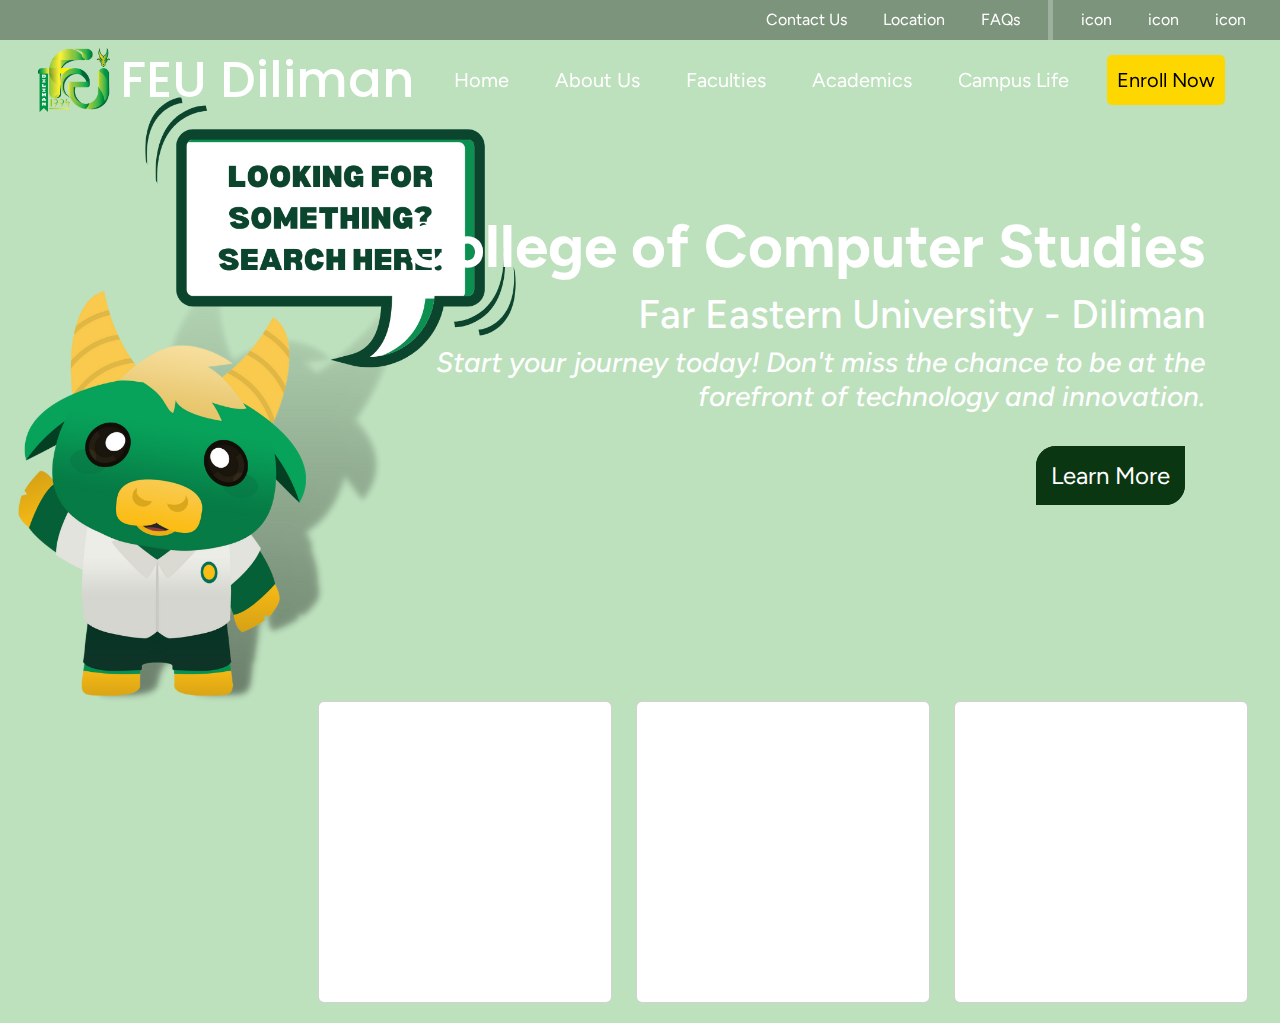
==== index.html @ 45058d07 "Initial File" ====
<!DOCTYPE html>
<html lang="en">
<head>
    <meta charset="UTF-8">
    <meta name="viewport" content="width=device-width, initial-scale=1.0">
    
    <link href="https://cdn.jsdelivr.net/npm/bootstrap@5.3.3/dist/css/bootstrap.min.css" rel="stylesheet" integrity="sha384-QWTKZyjpPEjISv5WaRU9OFeRpok6YctnYmDr5pNlyT2bRjXh0JMhjY6hW+ALEwIH" crossorigin="anonymous">
    <link rel="stylesheet" href="style.css">
    
    <title>Document</title>
</head>
<body>
    
    <video autoplay muted loop id="myVideo">
        <source src="./Resources/3148317-hd_1920_1080_30fps.mp4" type="video/mp4">
    </video>

    <img id="Tammy" src="./Resources/tamwave1.png" alt="tamwave1" class="img-fluid">
    
    <header>
        <nav class="navbar fixed-top navbar-expand-lg">
            <a href="#" class="nav-link navbrand d-lg-none">
                <img src="./Resources/Logo_Tolentino.png" alt="">
                <h1>FEU Diliman</h1>
            </a>

            <div class="navbar-toggler"> 
                <button class="navbar-toggler" type="button" data-bs-toggle="collapse" data-bs-target="#navbar" aria-controls="navbar" aria-expanded="false" aria-label="Toggle navigation">
                      <span class="navbar-toggler-icon"></span>
                </button>
            </div>

            <div class="collapse navbar-collapse flex-column " id="navbar"> 
                <ul class="top navbar-nav d-none d-lg-flex w-100 px-3 d-flex justify-content-end">
                    <li class="nav-item"><a href="#" class="nav-link">Contact Us</a></li>
                    <li class="nav-item"><a href="##" class="nav-link">Location</a></li>
                    <li class="nav-item"><a href="###" class="nav-link">FAQs</a></li>
                    <li class="vr"></li>
                    <li class="nav-item"><a href="####" class="nav-link">icon</a></li>
                    <li class="nav-item"><a href="####" class="nav-link">icon</a></li>
                    <li class="nav-item"><a href="####" class="nav-link">icon</a></li>
                </ul>
                <div class="d-flex w-100 align-items-center">
                    <!-- Logo (Aligned Left) -->
                    <a href="#" class="nav-link navbrand d-flex align-items-center ">
                        <img src="./Resources/Logo_Tolentino.png" alt="">
                        <h1>FEU Diliman</h1>
                    </a>
                    <!-- Main Navigation (Aligned Right) -->
                    <ul class="main navbar-nav ms-auto d-flex">
                        <li class="nav-item"><a href="#" class="nav-link">Home</a></li>
                        <li class="nav-item"><a href="#" class="nav-link">About Us</a></li>
                        <li class="nav-item"><a href="#" class="nav-link">Faculties</a></li>
                        <li class="nav-item"><a href="#" class="nav-link">Academics</a></li>
                        <li class="nav-item"><a href="#" class="nav-link">Campus Life</a></li>
                        <li class="nav-item" ><a href="#" id="enroll" class="nav-link">Enroll Now</a></li>
                    </ul>
                </div>

            </div>


        </nav>
    </header>

    <main>
        <div class="hero" >
            <h1>College of Computer Studies</h1>
            <h2>Far Eastern University - Diliman</h2>
            <h3>Start your journey today! Don't miss the chance to be at the<br>forefront of technology and innovation.</h3>
            <a href="#"> Learn More</a>
        </div>

        <div class="feat row no-gutters justify-content-end">
            <div class="col-12 col-sm-6 col-md-3 grid-col order-1 order-sm-0">
                <div class="card">
                    <div class="card-body">
                        <h2 class="card-title"></h2>
                        <p class="card-text"></p>
                        <a href="#" class="stretched-link"></a>
                    </div>
                </div>
            </div>

            <div class="col-12 col-sm-6 col-md-3 grid-col order-1 order-sm-0">
                <div class="card">
                    <div class="card-body">
                        <h2 class="card-title"></h2>
                        <p class="card-text"></p>
                        <a href="#" class="stretched-link"></a>
                    </div>
                </div>
            </div>

            <div class="col-12 col-sm-6 col-md-3 grid-col order-1 order-sm-0">
                <div class="card">
                    <div class="card-body">
                        <h2 class="card-title"></h2>
                        <p class="card-text"></p>
                        <a href="#" class="stretched-link"></a>
                    </div>
                </div>
            </div>

        </div>
    </main>

    <script src="Script.js"></script>
    <script src="https://cdn.jsdelivr.net/npm/bootstrap@5.3.3/dist/js/bootstrap.bundle.min.js" integrity="sha384-YvpcrYf0tY3lHB60NNkmXc5s9fDVZLESaAA55NDzOxhy9GkcIdslK1eN7N6jIeHz" crossorigin="anonymous"></script>
</body>
</html>
---- style.css ----
@import url('https://fonts.googleapis.com/css2?family=Figtree:ital,wght@0,300..900;1,300..900&family=Zen+Dots&display=swap');
@import url('https://fonts.googleapis.com/css2?family=Poppins:ital,wght@0,100;0,200;0,300;0,400;0,500;0,600;0,700;0,800;0,900;1,100;1,200;1,300;1,400;1,500;1,600;1,700;1,800;1,900&display=swap'); 

body{
    padding: 0;
    margin: 0;
    background-color:#bde0bd;
    font-family: "Figtree", sans-serif;
    overflow-x: hidden;
}

.top{
    background-color: #00000057;

    li{
        margin: 0 10px;
    }

    li a{
        color: white;
    }
}

.top .vr{
    color: white;
    width: 5px;
}

.navbar{
    --bs-navbar-padding-y: 0rem;
}

.navbrand{
    display: flex;
    align-items: center;
    margin: 0 20px;
    img{
        padding:5px 10px;
        width: 100px;
    };

    h1{
        font-family: "Poppins", sans-serif;
        font-size: 50px;
        color: white;
        margin: 10px 0;
    }
}

.main{
    align-items: center;
    margin: 0 25px;
    align-items: center;
    li a{
        font-family: "figtree", sans-serif;
        font-size: 20px;
        text-decoration: none;
        color: white;
        padding: 5px;
        margin-right: 30px;
    }


    li a:hover{
        color: palegreen;
    }

    #enroll{
        background-color: gold;
        padding: 10px;
        border-radius: 5px;
        color: black;
        transition: 0.5s;
    }

    #enroll:hover{
        background-color: #0B3612;
        color: white;
    }
}

#myVideo {
    position: absolute;
    top: 0;
    left: 0;
    right: 0;
    bottom: 0;
    width: 100%;
    max-height: 900px;
    z-index: -1;
    opacity: 0.8;
    object-fit: cover;
  }

#Tammy {
    position: absolute;
    z-index: -1;
    width: 50%;
    height: auto;
    top: 30px;
    left: -100px;
    margin-top: 20px;
}

.hero{
    text-align: right;
    font-family: "figtree", sans-serif;
    color: white;
    padding-right: 75px;
    line-height: 25px;
    margin: 210px 0;

    h1{
        font-size: 60px;
        font-weight: bold;
    }

    h2{
        font-size: 40px;
    }

    h3{
        font-weight: 500;
        margin-bottom: 50px;
        font-style: italic;
    }

    a{
        color: white;
        text-decoration: none;
        background-color: #0B3612;
        margin-right: 20px;
        font-size: 24px;
        padding: 10px;
        border: solid 5px #0B3612;
        border-radius: 20px 0;
        transition: 0.5s;
    }

    a:hover{
        color: black;
        background-color: gold;
        border-color: gold;
    }
}

.feat{
    margin-right: 20px;
    margin-bottom: 20px;
}
.card-body{
    height: 300px;
}
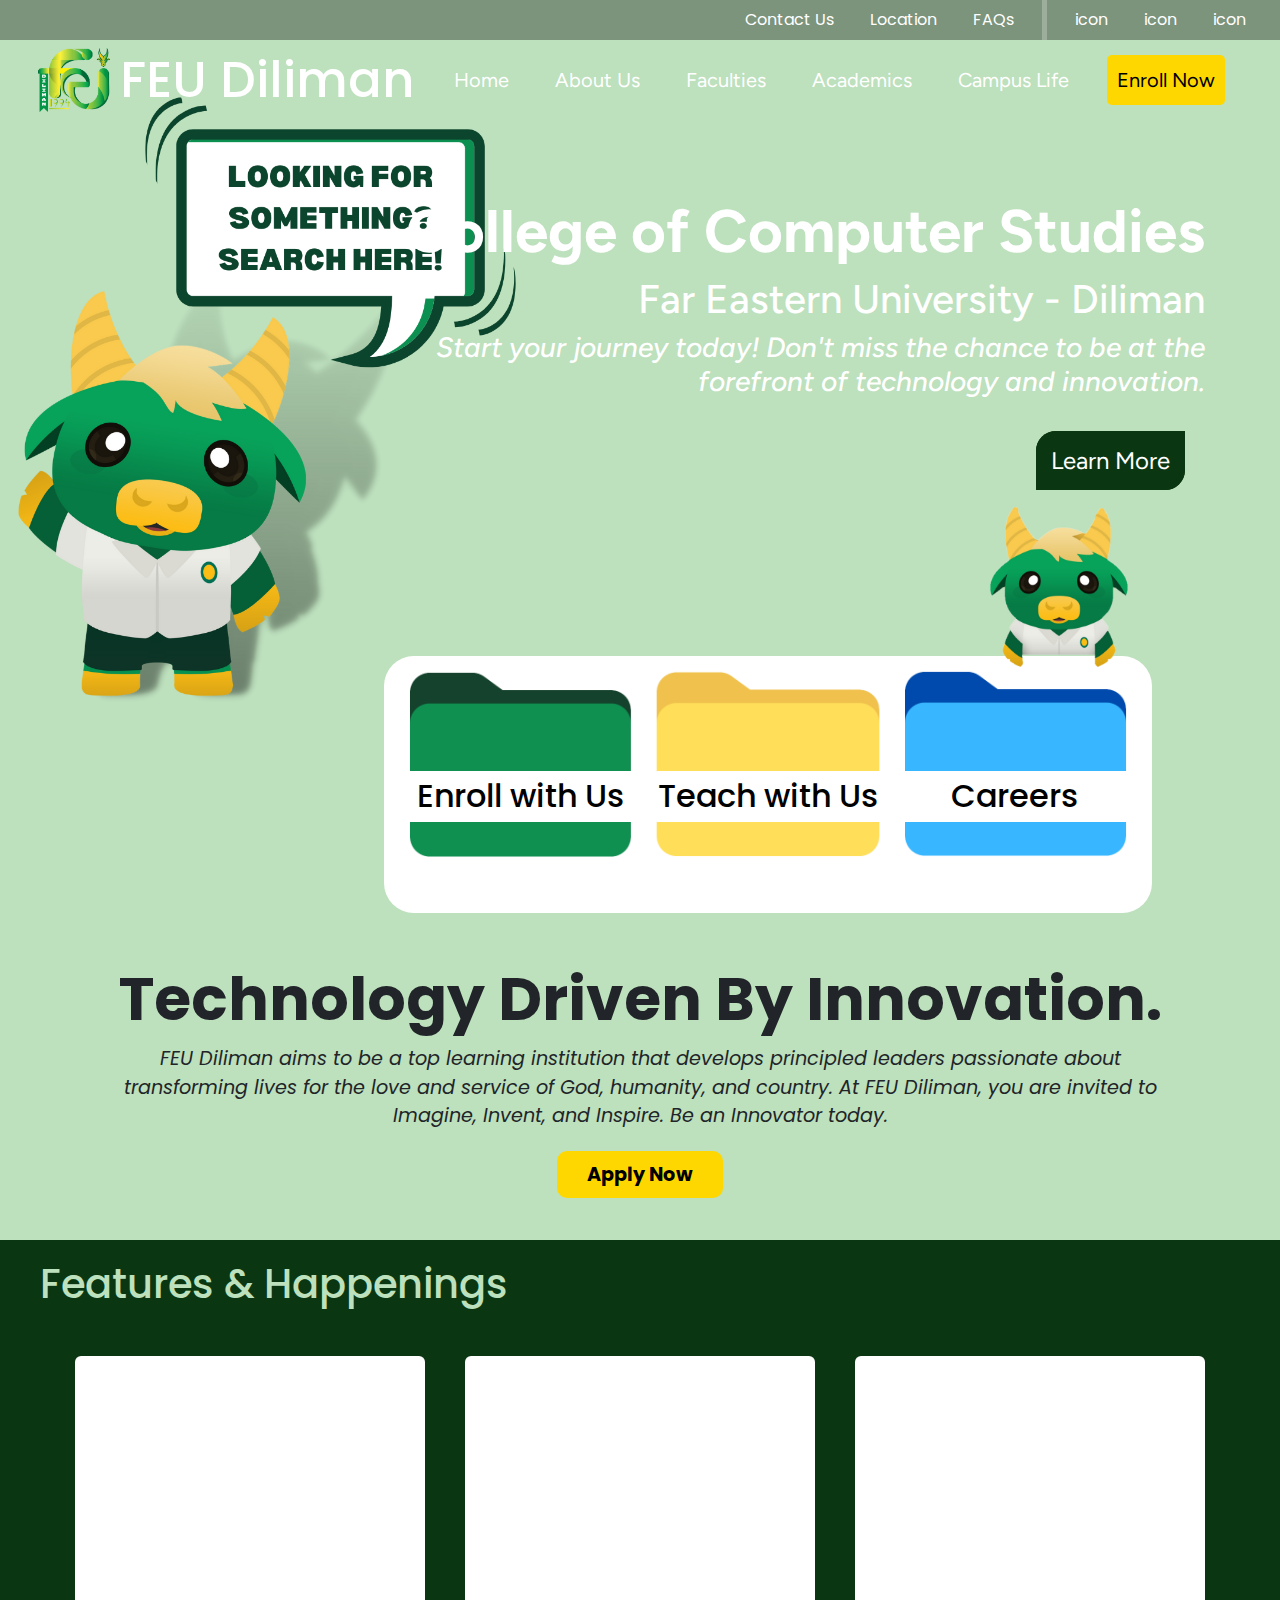
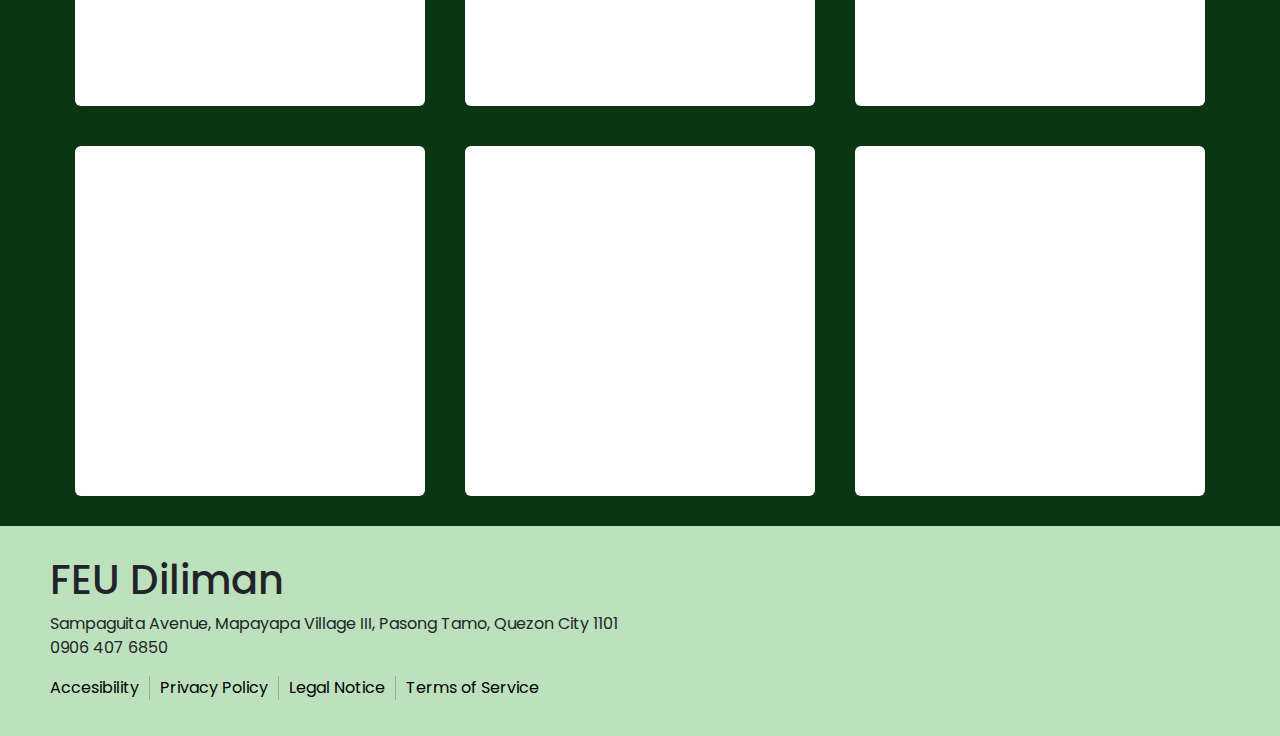
==== commit 344c05fd: "New Edit" ====
--- a/index.html
+++ b/index.html
@@ -10,7 +10,7 @@
     <title>Document</title>
 </head>
 <body>
-    
+     
     <video autoplay muted loop id="myVideo">
         <source src="./Resources/3148317-hd_1920_1080_30fps.mp4" type="video/mp4">
     </video>
@@ -18,7 +18,7 @@
     <img id="Tammy" src="./Resources/tamwave1.png" alt="tamwave1" class="img-fluid">
     
     <header>
-        <nav class="navbar fixed-top navbar-expand-lg">
+        <nav class="navbar navbar-expand-lg">
             <a href="#" class="nav-link navbrand d-lg-none">
                 <img src="./Resources/Logo_Tolentino.png" alt="">
                 <h1>FEU Diliman</h1>
@@ -70,40 +70,89 @@
             <h3>Start your journey today! Don't miss the chance to be at the<br>forefront of technology and innovation.</h3>
             <a href="#"> Learn More</a>
         </div>
-
-        <div class="feat row no-gutters justify-content-end">
-            <div class="col-12 col-sm-6 col-md-3 grid-col order-1 order-sm-0">
-                <div class="card">
+        
+        <div class="feat row ">
+            <div class="tamcard-fill col-12">
+                <img src="./Resources/tamcard.png" alt="tamcard" class="img-fluid tam-card">
+            </div>
+            <div class="card-col col-12 col-sm-6 col-md-3 grid-col order-1 order-sm-0 ">
+                <div class="card folder-green">
                     <div class="card-body">
-                        <h2 class="card-title"></h2>
-                        <p class="card-text"></p>
+                        <h2 class="card-title">Enroll with Us</h2>
                         <a href="#" class="stretched-link"></a>
                     </div>
                 </div>
             </div>
 
-            <div class="col-12 col-sm-6 col-md-3 grid-col order-1 order-sm-0">
-                <div class="card">
+            <div class="card-col col-12 col-sm-6 col-md-3 grid-col order-2 order-sm-0 ">
+                <div class="card folder-yellow">
                     <div class="card-body">
-                        <h2 class="card-title"></h2>
-                        <p class="card-text"></p>
+                        <h2 class="card-title">Teach with Us</h2>
                         <a href="#" class="stretched-link"></a>
                     </div>
                 </div>
             </div>
 
-            <div class="col-12 col-sm-6 col-md-3 grid-col order-1 order-sm-0">
-                <div class="card">
+            <div class="card-col col-12 col-sm-6 col-md-3 grid-col order-3 order-sm-0">
+                <div class="card folder-blue">
                     <div class="card-body">
-                        <h2 class="card-title"></h2>
-                        <p class="card-text"></p>
+                        <h2 class="card-title">Careers</h2>
                         <a href="#" class="stretched-link"></a>
                     </div>
                 </div>
             </div>
 
         </div>
+
+        <div class="apply">
+            <h1>Technology Driven By Innovation.</h1>
+            <p>FEU Diliman aims to be a top learning institution that develops principled leaders passionate about<br>
+                transforming lives for the love and service of God, humanity, and country. At FEU Diliman, you are invited to<br>
+                Imagine, Invent, and Inspire. Be an Innovator today.</p>
+                <a href="#"> Apply Now</a>
+        </div>
+
+        <div class="happen">
+            <h1>Features & Happenings</h1>
+            <div class="card-container">
+                <div class="card">
+                    <img src="" alt="">
+                </div>
+                <div class="card">
+                    <img src="" alt="">
+                </div>
+                <div class="card">
+                    <img src="" alt="">
+                </div>
+                <div class="card">
+                    <img src="" alt="">
+                </div>
+                <div class="card">
+                    <img src="" alt="">
+                </div>
+                <div class="card">
+                    <img src="" alt="">
+                </div>
+            </div>
+            
+            
+        </div>
     </main>
+
+    <footer>
+        <h1>FEU Diliman</h1>
+        <p>Sampaguita Avenue, Mapayapa Village III, Pasong Tamo, Quezon City 1101<br>
+            0906 407 6850</p>
+        <ul>
+            <li><a href="#">Accesibility</a></li>
+            <li class="vr"></li>
+            <li><a href="#">Privacy Policy</a></li>
+            <li class="vr"></li>
+            <li><a href="#">Legal Notice</a></li>
+            <li class="vr"></li>
+            <li><a href="#">Terms of Service</a></li>
+        </ul>
+    </footer>
 
     <script src="Script.js"></script>
     <script src="https://cdn.jsdelivr.net/npm/bootstrap@5.3.3/dist/js/bootstrap.bundle.min.js" integrity="sha384-YvpcrYf0tY3lHB60NNkmXc5s9fDVZLESaAA55NDzOxhy9GkcIdslK1eN7N6jIeHz" crossorigin="anonymous"></script>
--- a/style.css
+++ b/style.css
@@ -5,7 +5,7 @@
     padding: 0;
     margin: 0;
     background-color:#bde0bd;
-    font-family: "Figtree", sans-serif;
+    font-family: "poppins", sans-serif;
     overflow-x: hidden;
 }
 
@@ -108,7 +108,7 @@
     color: white;
     padding-right: 75px;
     line-height: 25px;
-    margin: 210px 0;
+    margin: 75px 0 180px;
 
     h1{
         font-size: 60px;
@@ -145,9 +145,140 @@
 }
 
 .feat{
-    margin-right: 20px;
-    margin-bottom: 20px;
-}
+    margin: 1%;
+    margin-left: 30%;
+    padding:1%;
+    background-color: white;
+    border-radius: 30px;
+    width: 60%;
+    justify-content: space-around;
+}
+
+.card{
+    --bs-card-spacer-y: 0;
+    border: none;
+    width: 100%;
+    background-color: transparent;
+}
+
+.card-col{
+    width: 33.33%;
+}
+
+.folder-green{
+    background-image: url(./Resources/greenfolder.png);
+    background-size: contain;
+    background-position:top center;
+    background-repeat: no-repeat; 
+}
+
+.folder-blue{
+    background-image: url(./Resources/bluefolder.png);
+    background-size: contain;
+    background-position:top center;
+    background-repeat: no-repeat;
+}
+
+.folder-yellow{
+    background-image: url(./Resources/yellowfolder.png);
+    background-size: contain;
+    background-position:top center;
+    background-repeat: no-repeat;
+}
+
 .card-body{
-    height: 300px;
+    height: 230px;
+    padding: 0;
+}
+
+.tam-card{
+    margin-top: -190px;
+    margin-left: 80%;
+    width: 150px;
+    height: 165px;
+}
+
+.tamcard-fill{
+    height: 1px;
+}
+
+.card-title{
+    font-family: "poppins", sans-serif;
+    margin: 45% 0;
+    text-align: center;
+    color: black;
+    background-color: white;
+    padding: 3% 0;
+}
+
+.apply{
+    margin: 50px 0;
+    text-align: center;
+    font-family: "poppins", sans-serif;
+    h1{
+        font-size: 60px;
+        font-weight: bold;
+    }
+    p{
+        margin: 10px 0 30px;
+        font-style: italic;
+        font-size: larger;
+    }
+
+    a{
+        text-decoration: none;
+        color: black;
+        font-size: larger;
+        font-weight: bold;
+        padding: 10px 30px;
+        background-color: gold;
+        border-radius: 10px;
+    }
+}
+
+.happen{
+    display: flex;
+    flex-direction: column;
+    background-color: #0B3612;
+    padding-bottom: 10px;
+    h1{
+        padding: 20px 0;
+        margin-left: 40px;
+        color: #bde0bd;
+    }
+
+    .card-container{
+        display: flex;
+        flex-wrap: wrap;
+        justify-content: center;
+    }
+
+    .card{
+        width: 350px;
+        height: 350px;
+        background-color: white;
+        margin: 20px;
+    }
+}
+
+footer{
+    padding: 30px 50px 20px;
+    ul{
+       list-style-type: none;
+       display: flex;
+       padding: 0;
+
+       li:first-child{
+        margin-left: 0;
+       }
+    }
+
+    li{
+        margin: 0 5px 0 5px;
+    }
+
+    a{
+        text-decoration: none;
+        color: black;
+    }
 }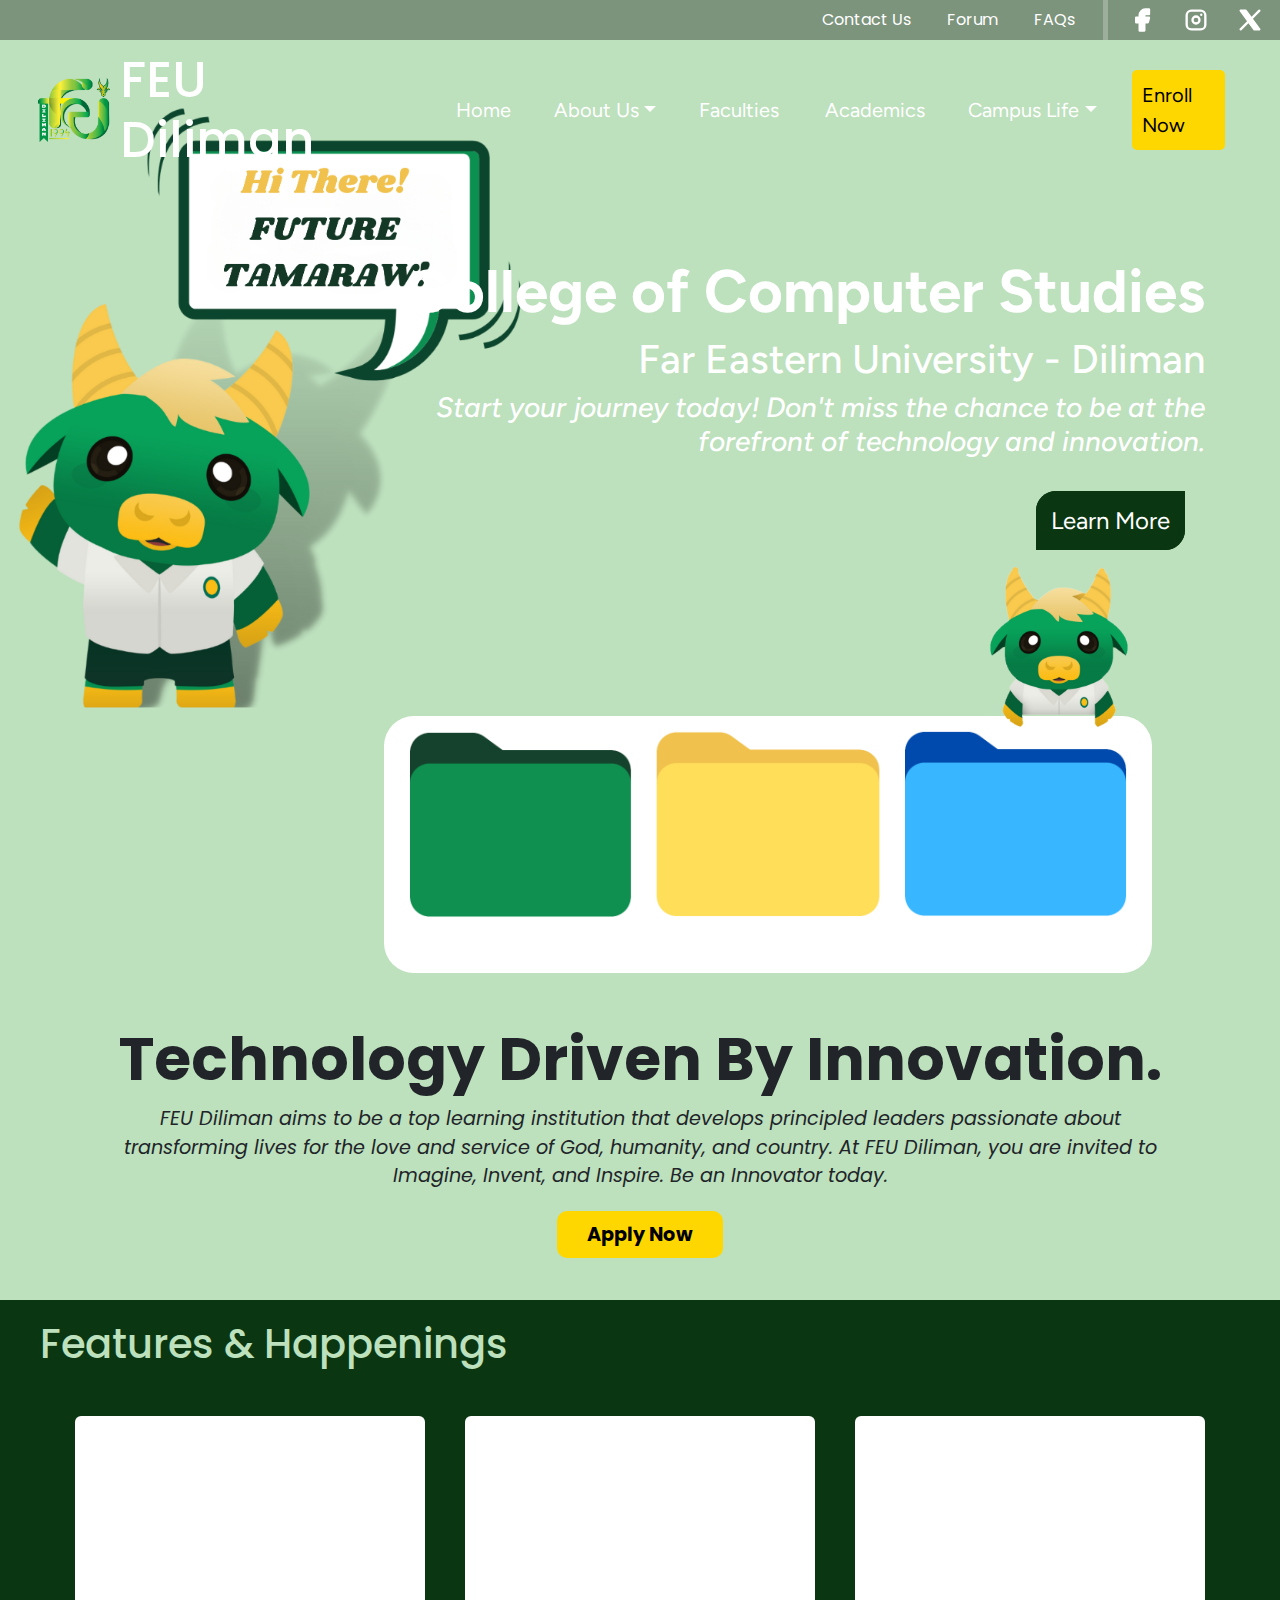
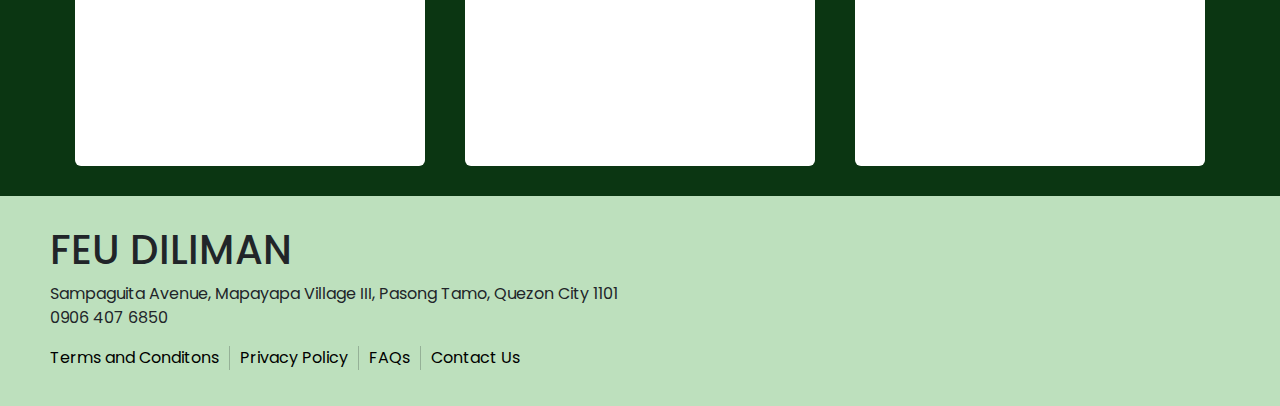
==== commit 30bbd70d: "New Edit (Checking)" ====
--- a/index.html
+++ b/index.html
@@ -5,9 +5,9 @@
     <meta name="viewport" content="width=device-width, initial-scale=1.0">
     
     <link href="https://cdn.jsdelivr.net/npm/bootstrap@5.3.3/dist/css/bootstrap.min.css" rel="stylesheet" integrity="sha384-QWTKZyjpPEjISv5WaRU9OFeRpok6YctnYmDr5pNlyT2bRjXh0JMhjY6hW+ALEwIH" crossorigin="anonymous">
-    <link rel="stylesheet" href="style.css">
+    <link rel="stylesheet" href="./style.css">
     
-    <title>Document</title>
+    <title>Home</title>
 </head>
 <body>
      
@@ -19,7 +19,27 @@
     
     <header>
         <nav class="navbar navbar-expand-lg">
-            <a href="#" class="nav-link navbrand d-lg-none">
+            <ul class="top navbar-nav  w-100 justify-content-center d-lg-none">
+                    <li class="nav-item"><a href="./Contacts.html" class="nav-link" target="_blank">Contacts</a></li>
+                    <li class="nav-item"><a href="./Maintenance.html" class="nav-link" target="_blank">Forum</a></li>
+                    <li class="nav-item"><a href="https://feudiliman.edu.ph/feudiliman/faqs" class="nav-link" target="_blank">FAQs</a></li>
+                    <li class="nav-item">
+                        <a href="https://www.facebook.com/FEUDiliman" target="_blank">
+                        <svg  xmlns="http://www.w3.org/2000/svg"  viewBox="0 0 24 24"  fill="currentColor"  class="icon icon-tabler icons-tabler-filled icon-tabler-brand-facebook"><path stroke="none" d="M0 0h24v24H0z" fill="none"/><path d="M18 2a1 1 0 0 1 .993 .883l.007 .117v4a1 1 0 0 1 -.883 .993l-.117 .007h-3v1h3a1 1 0 0 1 .991 1.131l-.02 .112l-1 4a1 1 0 0 1 -.858 .75l-.113 .007h-2v6a1 1 0 0 1 -.883 .993l-.117 .007h-4a1 1 0 0 1 -.993 -.883l-.007 -.117v-6h-2a1 1 0 0 1 -.993 -.883l-.007 -.117v-4a1 1 0 0 1 .883 -.993l.117 -.007h2v-1a6 6 0 0 1 5.775 -5.996l.225 -.004h3z" /></svg>
+                        </a>
+                    </li>
+                    <li class="nav-item">
+                        <a href="https://www.instagram.com/feudiliman_official/" target="_blank">
+                            <svg  xmlns="http://www.w3.org/2000/svg"  width="24"  height="24"  viewBox="0 0 24 24"  fill="none"  stroke="currentColor"  stroke-width="2"  stroke-linecap="round"  stroke-linejoin="round"  class="icon icon-tabler icons-tabler-outline icon-tabler-brand-instagram"><path stroke="none" d="M0 0h24v24H0z" fill="none"/><path d="M4 4m0 4a4 4 0 0 1 4 -4h8a4 4 0 0 1 4 4v8a4 4 0 0 1 -4 4h-8a4 4 0 0 1 -4 -4z" /><path d="M12 12m-3 0a3 3 0 1 0 6 0a3 3 0 1 0 -6 0" /><path d="M16.5 7.5l0 .01" /></svg>
+                        </a>
+                    </li>
+                    <li class="nav-item">
+                        <a href="https://twitter.com/feudiliman" target="_blank">
+                            <svg  xmlns="http://www.w3.org/2000/svg"  width="24"  height="24"  viewBox="0 0 24 24"  fill="currentColor"  class="icon icon-tabler icons-tabler-filled icon-tabler-brand-x"><path stroke="none" d="M0 0h24v24H0z" fill="none"/><path d="M8.267 3a1 1 0 0 1 .73 .317l.076 .092l4.274 5.828l5.946 -5.944a1 1 0 0 1 1.497 1.32l-.083 .094l-6.163 6.162l6.262 8.54a1 1 0 0 1 -.697 1.585l-.109 .006h-4.267a1 1 0 0 1 -.73 -.317l-.076 -.092l-4.276 -5.829l-5.944 5.945a1 1 0 0 1 -1.497 -1.32l.083 -.094l6.161 -6.163l-6.26 -8.539a1 1 0 0 1 .697 -1.585l.109 -.006h4.267z" /></svg>
+                        </a>
+            </ul>
+            
+            <a href="./index.html" class="nav-link navbrand d-lg-none">
                 <img src="./Resources/Logo_Tolentino.png" alt="">
                 <h1>FEU Diliman</h1>
             </a>
@@ -31,29 +51,57 @@
             </div>
 
             <div class="collapse navbar-collapse flex-column " id="navbar"> 
-                <ul class="top navbar-nav d-none d-lg-flex w-100 px-3 d-flex justify-content-end">
-                    <li class="nav-item"><a href="#" class="nav-link">Contact Us</a></li>
-                    <li class="nav-item"><a href="##" class="nav-link">Location</a></li>
-                    <li class="nav-item"><a href="###" class="nav-link">FAQs</a></li>
+                <ul class="top navbar-nav  w-100 justify-content-end d-none d-lg-flex">
+                    <li class="nav-item"><a href="./Contacts.html" class="nav-link" target="_blank">Contact Us</a></li>
+                    <li class="nav-item"><a href="./Maintenance.html" class="nav-link" target="_blank">Forum</a></li>
+                    <li class="nav-item"><a href="https://feudiliman.edu.ph/feudiliman/faqs" class="nav-link" target="_blank">FAQs</a></li>
                     <li class="vr"></li>
-                    <li class="nav-item"><a href="####" class="nav-link">icon</a></li>
-                    <li class="nav-item"><a href="####" class="nav-link">icon</a></li>
-                    <li class="nav-item"><a href="####" class="nav-link">icon</a></li>
+                    <li class="nav-item">
+                        <a href="https://www.facebook.com/FEUDiliman" target="_blank">
+                        <svg  xmlns="http://www.w3.org/2000/svg"  viewBox="0 0 24 24"  fill="currentColor"  class="icon icon-tabler icons-tabler-filled icon-tabler-brand-facebook"><path stroke="none" d="M0 0h24v24H0z" fill="none"/><path d="M18 2a1 1 0 0 1 .993 .883l.007 .117v4a1 1 0 0 1 -.883 .993l-.117 .007h-3v1h3a1 1 0 0 1 .991 1.131l-.02 .112l-1 4a1 1 0 0 1 -.858 .75l-.113 .007h-2v6a1 1 0 0 1 -.883 .993l-.117 .007h-4a1 1 0 0 1 -.993 -.883l-.007 -.117v-6h-2a1 1 0 0 1 -.993 -.883l-.007 -.117v-4a1 1 0 0 1 .883 -.993l.117 -.007h2v-1a6 6 0 0 1 5.775 -5.996l.225 -.004h3z" /></svg>
+                        </a>
+                    </li>
+                    <li class="nav-item">
+                        <a href="https://www.instagram.com/feudiliman_official/" target="_blank">
+                            <svg  xmlns="http://www.w3.org/2000/svg"  width="24"  height="24"  viewBox="0 0 24 24"  fill="none"  stroke="currentColor"  stroke-width="2"  stroke-linecap="round"  stroke-linejoin="round"  class="icon icon-tabler icons-tabler-outline icon-tabler-brand-instagram"><path stroke="none" d="M0 0h24v24H0z" fill="none"/><path d="M4 4m0 4a4 4 0 0 1 4 -4h8a4 4 0 0 1 4 4v8a4 4 0 0 1 -4 4h-8a4 4 0 0 1 -4 -4z" /><path d="M12 12m-3 0a3 3 0 1 0 6 0a3 3 0 1 0 -6 0" /><path d="M16.5 7.5l0 .01" /></svg>
+                        </a>
+                    </li>
+                    <li class="nav-item">
+                        <a href="https://twitter.com/feudiliman" target="_blank">
+                            <svg  xmlns="http://www.w3.org/2000/svg"  width="24"  height="24"  viewBox="0 0 24 24"  fill="currentColor"  class="icon icon-tabler icons-tabler-filled icon-tabler-brand-x"><path stroke="none" d="M0 0h24v24H0z" fill="none"/><path d="M8.267 3a1 1 0 0 1 .73 .317l.076 .092l4.274 5.828l5.946 -5.944a1 1 0 0 1 1.497 1.32l-.083 .094l-6.163 6.162l6.262 8.54a1 1 0 0 1 -.697 1.585l-.109 .006h-4.267a1 1 0 0 1 -.73 -.317l-.076 -.092l-4.276 -5.829l-5.944 5.945a1 1 0 0 1 -1.497 -1.32l.083 -.094l6.161 -6.163l-6.26 -8.539a1 1 0 0 1 .697 -1.585l.109 -.006h4.267z" /></svg>
+                        </a>
                 </ul>
-                <div class="d-flex w-100 align-items-center">
-                    <!-- Logo (Aligned Left) -->
-                    <a href="#" class="nav-link navbrand d-flex align-items-center ">
+                <div class="cont d-flex w-100 align-items-center justify-content-between">
+                    
+                    <a href="./index.html" class="nav-link navbrand d-flex align-items-center d-none d-lg-flex">
                         <img src="./Resources/Logo_Tolentino.png" alt="">
                         <h1>FEU Diliman</h1>
                     </a>
-                    <!-- Main Navigation (Aligned Right) -->
-                    <ul class="main navbar-nav ms-auto d-flex">
-                        <li class="nav-item"><a href="#" class="nav-link">Home</a></li>
-                        <li class="nav-item"><a href="#" class="nav-link">About Us</a></li>
-                        <li class="nav-item"><a href="#" class="nav-link">Faculties</a></li>
-                        <li class="nav-item"><a href="#" class="nav-link">Academics</a></li>
-                        <li class="nav-item"><a href="#" class="nav-link">Campus Life</a></li>
-                        <li class="nav-item" ><a href="#" id="enroll" class="nav-link">Enroll Now</a></li>
+                    
+                    <ul class="main navbar-nav  d-flex">
+                        <li class="nav-item"><a href="./index.html" class="nav-link">Home</a></li>
+                        <li class="nav-item">
+                            <div class="dropdown">
+                                <a  class="dropdown-toggle" role="button" data-bs-toggle="dropdown" aria-expanded="false">About Us</a>
+                                <ul class="dropdown-menu">
+                                    <li><a class="dropdown-item" href="./MissionVision.html">Mission and Vision</a></li>
+                                    <li><a class="dropdown-item" href="./Facilities.html">Facilities</a></li>
+                                    <li><a class="dropdown-item" href="./industryPartners.html">Industry Partners</a></li>
+                                </ul>
+                            </div>
+                        </li>
+                        <li class="nav-item"><a href="./Faculties.html" class="nav-link">Faculties</a></li>
+                        <li class="nav-item"><a href="./Academics.html" class="nav-link">Academics</a></li>
+                        <li class="nav-item">
+                            <div class="dropdown">
+                                <a  class="dropdown-toggle" role="button" data-bs-toggle="dropdown" aria-expanded="false">Campus Life</a>
+                                <ul class="dropdown-menu">
+                                    <li><a class="dropdown-item" href="#">Student Organization</a></li>
+                                    <li><a class="dropdown-item" href="./Maintenance.html">Student Experiences</a></li>
+                                </ul>
+                            </div>
+                        </li>
+                        <li class="nav-item" ><a href="https://feudiliman.edu.ph/feudiliman/admission/college" id="enroll" class="nav-link" target="_blank">Enroll Now</a></li>
                     </ul>
                 </div>
 
@@ -67,10 +115,12 @@
         <div class="hero" >
             <h1>College of Computer Studies</h1>
             <h2>Far Eastern University - Diliman</h2>
-            <h3>Start your journey today! Don't miss the chance to be at the<br>forefront of technology and innovation.</h3>
-            <a href="#"> Learn More</a>
+            <h3>Start your journey today! Don't miss the chance to be at the<br class="d-none d-lg-block">forefront of technology and innovation.</h3>
+            <a href="./Academics.html"> Learn More</a>
         </div>
         
+        <img src="./Resources/tamwave1.png" alt="tamwave1" class="img-fluid d-lg-none">
+
         <div class="feat row ">
             <div class="tamcard-fill col-12">
                 <img src="./Resources/tamcard.png" alt="tamcard" class="img-fluid tam-card">
@@ -79,7 +129,7 @@
                 <div class="card folder-green">
                     <div class="card-body">
                         <h2 class="card-title">Enroll with Us</h2>
-                        <a href="#" class="stretched-link"></a>
+                        <a href="https://feudiliman.edu.ph/feudiliman/admission/college" class="stretched-link" target="_blank"></a>
                     </div>
                 </div>
             </div>
@@ -88,7 +138,7 @@
                 <div class="card folder-yellow">
                     <div class="card-body">
                         <h2 class="card-title">Teach with Us</h2>
-                        <a href="#" class="stretched-link"></a>
+                        <a href="./Maintenance.html" class="stretched-link" target="_blank"></a>
                     </div>
                 </div>
             </div>
@@ -97,7 +147,7 @@
                 <div class="card folder-blue">
                     <div class="card-body">
                         <h2 class="card-title">Careers</h2>
-                        <a href="#" class="stretched-link"></a>
+                        <a href="./Maintenance.html" class="stretched-link" target="_blank"></a>
                     </div>
                 </div>
             </div>
@@ -106,33 +156,38 @@
 
         <div class="apply">
             <h1>Technology Driven By Innovation.</h1>
-            <p>FEU Diliman aims to be a top learning institution that develops principled leaders passionate about<br>
+            <p>FEU Diliman aims to be a top learning institution that develops principled leaders passionate about<br class="d-none d-lg-block">
                 transforming lives for the love and service of God, humanity, and country. At FEU Diliman, you are invited to<br>
                 Imagine, Invent, and Inspire. Be an Innovator today.</p>
-                <a href="#"> Apply Now</a>
+                <a href="https://feudiliman.edu.ph/feudiliman/admission/college"> Apply Now</a>
         </div>
 
         <div class="happen">
             <h1>Features & Happenings</h1>
             <div class="card-container">
-                <div class="card">
-                    <img src="" alt="">
-                </div>
-                <div class="card">
-                    <img src="" alt="">
-                </div>
-                <div class="card">
-                    <img src="" alt="">
-                </div>
-                <div class="card">
-                    <img src="" alt="">
-                </div>
-                <div class="card">
-                    <img src="" alt="">
-                </div>
-                <div class="card">
-                    <img src="" alt="">
-                </div>
+                
+                    <div class="card cardbg-1">
+                        <div class="overlay">
+                            <h2><i>Geeky Gateway - Enter the World of IT</i></h2>
+                            <a href="https://www.facebook.com/FEUD.APD/posts/pfbid0m3X9QLLmc5hHRFx87fwQeot71BA69E7s9ebPswERjEdcnXZB37XzWydEi36aHq2Rl" class="stretched-link" target="_blank">Click to see post</a>
+                        </div>
+                    </div>
+        
+                    <div class="card cardbg-2">
+                        <div class="overlay">
+                            <h2><i>Congratulations!</i></h2>
+                            <a href="https://www.facebook.com/FEUDiliman/posts/pfbid02DKz3yNgnie1zVtDixfKH8ZDPQYC8KgBd8At3PZbFiey3TqEz12PM8fTtvZyZRU3dl" class="stretched-link" target="_blank">Click to see post</a>
+                        </div>
+                    </div>
+                
+                    <div class="card cardbg-3">
+                        <div class="overlay">
+                            <h3><i>Press Start to Continue: The Future of E-sports</i></h3>
+                            <a href="https://www.facebook.com/FEUDiliman/posts/pfbid02oadD8sRvr5WpWsLxKFc18V4zfVQb4LhGUSLkeZxxAGWCMCYiwBoR1mUhfPDRfk2Rl" class="stretched-link" target="_blank">Click to see post</a>
+                        </div>
+                    </div>
+                
+                
             </div>
             
             
@@ -140,21 +195,20 @@
     </main>
 
     <footer>
-        <h1>FEU Diliman</h1>
+        <h1>FEU DILIMAN</h1>
         <p>Sampaguita Avenue, Mapayapa Village III, Pasong Tamo, Quezon City 1101<br>
             0906 407 6850</p>
         <ul>
-            <li><a href="#">Accesibility</a></li>
+            <li><a href="https://feudiliman.edu.ph/feudiliman/terms-and-conditions" target="_blank">Terms and Conditons</a></li>
             <li class="vr"></li>
-            <li><a href="#">Privacy Policy</a></li>
+            <li><a href="https://feudiliman.edu.ph/feudiliman/privacy-policy" target="_blank">Privacy Policy</a></li>
             <li class="vr"></li>
-            <li><a href="#">Legal Notice</a></li>
+            <li><a href="https://feudiliman.edu.ph/feudiliman/faqs" target="_blank">FAQs</a></li>
             <li class="vr"></li>
-            <li><a href="#">Terms of Service</a></li>
+            <li><a href="./Contacts.html" target="_blank">Contact Us</a></li>
         </ul>
     </footer>
 
-    <script src="Script.js"></script>
     <script src="https://cdn.jsdelivr.net/npm/bootstrap@5.3.3/dist/js/bootstrap.bundle.min.js" integrity="sha384-YvpcrYf0tY3lHB60NNkmXc5s9fDVZLESaAA55NDzOxhy9GkcIdslK1eN7N6jIeHz" crossorigin="anonymous"></script>
 </body>
 </html>--- a/style.css
+++ b/style.css
@@ -6,18 +6,28 @@
     margin: 0;
     background-color:#bde0bd;
     font-family: "poppins", sans-serif;
-    overflow-x: hidden;
+    overflow-x: hidden !important;
 }
 
 .top{
     background-color: #00000057;
-
     li{
         margin: 0 10px;
     }
 
     li a{
         color: white;
+    }
+
+    a:hover{
+        color: palegreen;
+    }
+
+    svg{
+        width: 28px;
+        height: 28px;
+        margin-top: 6px;
+        margin-right: 6px;
     }
 }
 
@@ -51,6 +61,7 @@
     align-items: center;
     margin: 0 25px;
     align-items: center;
+
     li a{
         font-family: "figtree", sans-serif;
         font-size: 20px;
@@ -60,6 +71,15 @@
         margin-right: 30px;
     }
 
+    .dropdown-item{
+        color: black;
+        padding-left: 15px ;
+    }
+
+    .dropdown-item:hover{
+        color: white;
+        background-color: #0B3612;
+    }
 
     li a:hover{
         color: palegreen;
@@ -148,7 +168,7 @@
     margin: 1%;
     margin-left: 30%;
     padding:1%;
-    background-color: white;
+    background-color: white ;
     border-radius: 30px;
     width: 60%;
     justify-content: space-around;
@@ -159,6 +179,20 @@
     border: none;
     width: 100%;
     background-color: transparent;
+    text-align: center;
+    background-size: cover;
+}
+
+.cardbg-1{
+    background-image: url("https://scontent-mnl3-2.xx.fbcdn.net/v/t39.30808-6/485006144_619625120915415_8754136516677882930_n.jpg?_nc_cat=108&ccb=1-7&_nc_sid=f727a1&_nc_eui2=AeFuduvZHqWIhTSgbsyIXsfFBrabMy9DOIAGtpszL0M4gC7SOyXAziZrPg7ocvmSjz3ssU6kIHGwZDgeFXaBGGzB&_nc_ohc=jPxSnkaIm_QQ7kNvgGzBXtB&_nc_oc=AdnmSAYPDMzUzl6KUSGUHAYcu83EFmA5g2Kp5II4nMIAivhlgPOD3KoCMEqII6evl1M&_nc_zt=23&_nc_ht=scontent-mnl3-2.xx&_nc_gid=Spm_7OK-M7Ausm3JKqzumg&oh=00_AYE62fGrFxXJz5EWHzhhPzqevLxLgeZT0CQztSjKP9BUFw&oe=67E6917B");
+}
+
+.cardbg-2{
+    background-image: url("https://scontent-mnl3-2.xx.fbcdn.net/v/t39.30808-6/484144013_1080734284093428_6410371420926488856_n.jpg?stp=dst-jpg_p526x296_tt6&_nc_cat=108&ccb=1-7&_nc_sid=127cfc&_nc_eui2=AeEZyGQqbz_cwhXzcZ5wnCwE244_LSLQpD_bjj8tItCkP0nD8d4mICZozkrOoBzc8pZEdTenxWTkBBfAP_eSXLGL&_nc_ohc=kwkOPiOwskwQ7kNvgHsvDQt&_nc_oc=Adn2LVw19hRk3g3UmHIDBC5trWDm8cRij7jDaQOP7ZHZrWg5sj5gGqd9rv1iCFbuyNE&_nc_zt=23&_nc_ht=scontent-mnl3-2.xx&_nc_gid=Ga0msU_SuuoJBQcWxDAkug&oh=00_AYFqV8BemH12TBpYek9-jO19954MAxNDr8RGgOYhso3HpQ&oe=67E68205");
+}
+
+.cardbg-3{
+    background-image: url("https://scontent-mnl1-2.xx.fbcdn.net/v/t39.30808-6/474932951_1046940734139450_8485464119543238954_n.jpg?stp=dst-jpg_p526x395_tt6&_nc_cat=101&ccb=1-7&_nc_sid=127cfc&_nc_eui2=AeGzh2SYRNOspxXzepLLlRvqidU2gkqyXeKJ1TaCSrJd4jrwNz2KBCSCetnB5GnB8EFNRVeLLMJOc7_4EB_tOpa5&_nc_ohc=0kKYNgA4goAQ7kNvgGjleEy&_nc_oc=AdkbI-4jhovtKg5I2u-OHx9bCO8ci4qNBmN8uaRAFWDN17y8hyRK65_U8ffhGhE8NJA&_nc_zt=23&_nc_ht=scontent-mnl1-2.xx&_nc_gid=YuANuBWOiB9wv-hzkAY7cQ&oh=00_AYHdgnf4ur8Q3tlui_zq-JyqkYEMsLtkxUQCi_QI7Sh7DA&oe=67E67334");
 }
 
 .card-col{
@@ -189,7 +223,14 @@
 .card-body{
     height: 230px;
     padding: 0;
-}
+    opacity: 0;
+    transition: 0.3s;
+}
+
+.card-body:hover{
+    opacity: 1;
+}
+
 
 .tam-card{
     margin-top: -190px;
@@ -210,6 +251,7 @@
     background-color: white;
     padding: 3% 0;
 }
+
 
 .apply{
     margin: 50px 0;
@@ -233,7 +275,40 @@
         padding: 10px 30px;
         background-color: gold;
         border-radius: 10px;
-    }
+        transition: 0.4s;
+    }
+
+    a:hover{
+        background-color: #0B3612;
+        color: white;
+    }
+}
+
+.overlay {
+    position: absolute;
+    top: 0;
+    left: 0;
+    width: 100%;
+    height: 100%;
+    background-color: rgba(4, 67, 25, 0.6); /* Semi-transparent gray overlay */
+    color: #fff;
+    display: flex;
+    flex-direction: column;
+    justify-content: center;
+    align-items: center;
+    opacity: 0;
+    transition: opacity 0.3s ease;
+
+    p{
+        font-size: small;
+        font-weight: 400;
+        text-align: justify;
+        padding: 10px;
+    }
+}
+
+.card:hover .overlay{
+    opacity: 1;
 }
 
 .happen{
@@ -259,6 +334,11 @@
         background-color: white;
         margin: 20px;
     }
+
+    a{
+        text-decoration: none;
+        color: white;
+    }
 }
 
 footer{
@@ -281,4 +361,254 @@
         text-decoration: none;
         color: black;
     }
+
+}
+
+
+@media (min-width: 577px) and (max-width: 1024px){
+    .navbrand{
+        margin: 0 10px 0 0;
+        img{
+            padding:10px;
+            width: 100px;
+        };
+    
+        h1{
+            font-family: "Poppins", sans-serif;
+            font-size: 40px;
+            color: white;
+            margin: 10px 0;
+        }
+    }
+    
+    .main{
+        margin: 0 ;
+        li a{
+            font-family: "figtree", sans-serif;
+            font-size: 18px;
+            padding: 5px;
+            margin-right: 12px;
+        }
+
+    #enroll{
+        padding:10px 5px;
+        margin: 0 10px 0 0;
+    }
+
+    }
+
+    #Tammy {
+        left: -80px;
+        margin-top: 18px;
+    }
+
+    .hero{
+        padding-right: 40px;
+        line-height: 25px;
+        margin: 75px 0 180px;
+    
+        h1{
+            font-size: 40px;
+
+        }
+    
+        h2{
+            font-size: 30px;
+        }
+    
+        h3{
+            font-size: 22px;
+        }
+    
+        a{
+            font-size: 20px;
+        }
+    
+    }
+
+    .feat{
+        margin-left: 20%;
+    }
+
+    .card-body{
+        height: 150px;
+    }
+    
+    .tam-card{
+        margin-top: -170px;
+        margin-left: 75%;
+        width: 140px;
+        height: 155px;
+    }
+    
+    .card-title{
+        font-size: 24px;
+    }
+    
+    .apply{
+        margin: 50px 0;
+        text-align: center;
+        font-family: "poppins", sans-serif;
+        h1{
+            font-size: 45px;
+        }
+        p{
+            margin: 10px 20px 30px;
+            font-style: italic;
+            font-size: large;
+        }
+    
+        a{
+            text-decoration: none;
+            color: black;
+            font-size: larger;
+            font-weight: bold;
+            padding: 10px 30px;
+            background-color: gold;
+            border-radius: 10px;
+            transition: 0.4s;
+        }
+    
+        a:hover{
+            background-color: #0B3612;
+            color: white;
+        }
+    }
+
+}
+
+@media (max-width: 576px){
+    header{
+        background-color: #0B3612;
+    }
+
+    .top.navbar-nav{
+        flex-direction: row;
+    }
+
+    .navbrand{
+        display: flex;
+        align-items: center;
+        margin: 0;
+        img{
+            padding:5px 10px;
+            width: 80px;
+        };
+    
+        h1{
+            font-family: "Poppins", sans-serif;
+            font-size: 30px;
+            color: white;
+            margin: 10px 0;
+        }
+    }
+
+    .cont.d-flex{
+        flex-direction: column;
+    }
+
+    .main{
+        width: 100%;
+        li{
+            padding: 8px;
+        }
+
+        li a{
+            margin-right: 0;
+        }
+
+        .dropdown-item{
+            padding-left: 0;
+        }
+
+    }
+
+    .hero{
+        text-align: left;
+        font-family: "figtree", sans-serif;
+        color: white;
+        padding: 0 0 0 15px;
+        line-height: 25px;
+        margin: 20px 0 ;
+    
+        h1{
+            font-size: 25px;
+            font-weight: bold;
+        }
+    
+        h2{
+            font-size: 20px;
+        }
+    
+        h3{
+            font-size: 18px;
+            margin-bottom: 30px;
+  
+        }
+    
+        a{
+            font-size: 20px;
+            padding: 5px;
+            border-radius:0;
+        }
+    }
+    #myVideo{
+        height: 330px;
+    }
+
+    #Tammy{
+        display: none;
+    }
+
+    .feat{
+        display: none ;
+    }
+
+    .apply{
+        margin: 40px 0;
+        h1{
+            padding: 0 10px;
+            font-size: 35px;
+        }
+        p{
+            padding: 0 10px;
+            margin: 10px 0 20px;
+            font-style: italic;
+            font-size: medium;
+        }
+    }
+
+    .happen{
+        h1{
+            padding: 20px 0 10px;
+            margin-left: 40px;
+            color: #bde0bd;
+        }
+    }
+
+    footer{
+        padding: 30px 20px 20px;
+        ul{
+           list-style-type: none;
+           display: flex;
+           padding: 0;
+           text-align: center;
+           align-items: center;
+    
+           li:first-child{
+            margin: 0;
+           }
+        }
+    
+        li{
+            margin: 0 5px;
+        }
+    
+        a{
+            text-decoration: none;
+            color: black;
+        }
+    
+    }
+
 }